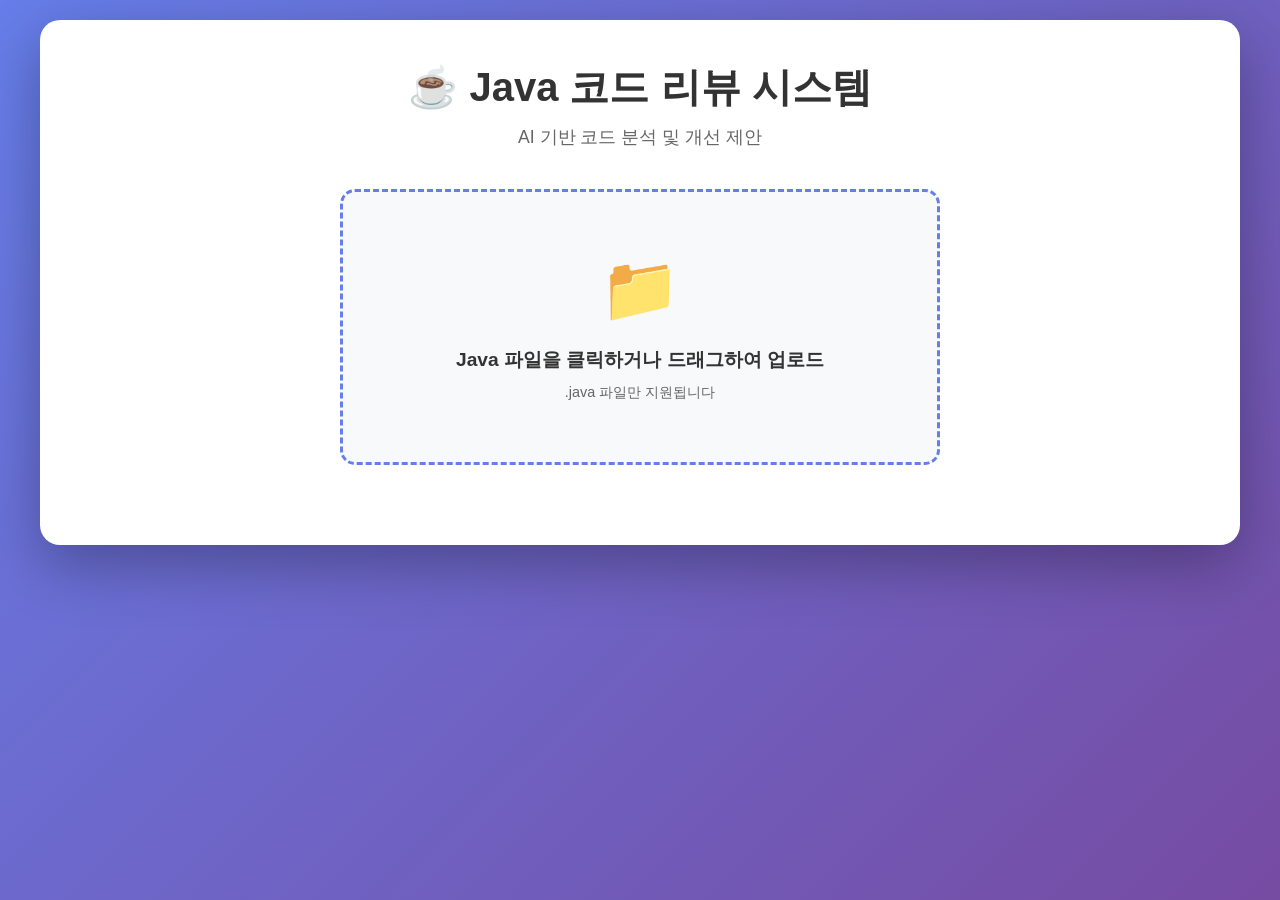
==== index.html @ c952cc62 "Add Pages deployment files and fix module exports" ====
<!DOCTYPE html>
<html lang="ko">
<head>
    <meta charset="UTF-8">
    <meta name="viewport" content="width=device-width, initial-scale=1.0">
    <title>Java 코드 리뷰 시스템</title>
    <link rel="stylesheet" href="/static/css/style.css">
</head>
<body>
    <div class="container">
        <header>
            <h1>☕ Java 코드 리뷰 시스템</h1>
            <p class="subtitle">AI 기반 코드 분석 및 개선 제안</p>
        </header>

        <div class="upload-section">
            <div class="upload-box" id="uploadBox">
                <input type="file" id="fileInput" accept=".java" style="display: none;">
                <div class="upload-area" onclick="document.getElementById('fileInput').click()">
                    <div class="upload-icon">📁</div>
                    <p class="upload-text">Java 파일을 클릭하거나 드래그하여 업로드</p>
                    <p class="upload-hint">.java 파일만 지원됩니다</p>
                </div>
            </div>
            <div class="file-info" id="fileInfo" style="display: none;">
                <span id="fileName"></span>
                <button onclick="clearFile()" class="clear-btn">✕</button>
            </div>
        </div>

        <div class="loading" id="loading" style="display: none;">
            <div class="spinner"></div>
            <p>코드를 분석하는 중...</p>
        </div>

        <div class="results-section" id="resultsSection" style="display: none;">
            <div class="basic-analysis" id="basicAnalysis"></div>
            <div class="ai-review" id="aiReview"></div>
        </div>

        <div class="error-message" id="errorMessage" style="display: none;"></div>
    </div>

    <script src="/static/js/app.js"></script>
</body>
</html>
---- static/css/style.css ----
* {
    margin: 0;
    padding: 0;
    box-sizing: border-box;
}

body {
    font-family: 'Segoe UI', Tahoma, Geneva, Verdana, sans-serif;
    background: linear-gradient(135deg, #667eea 0%, #764ba2 100%);
    min-height: 100vh;
    padding: 20px;
}

.container {
    max-width: 1200px;
    margin: 0 auto;
    background: white;
    border-radius: 20px;
    box-shadow: 0 20px 60px rgba(0, 0, 0, 0.3);
    padding: 40px;
}

header {
    text-align: center;
    margin-bottom: 40px;
}

header h1 {
    color: #333;
    font-size: 2.5em;
    margin-bottom: 10px;
}

.subtitle {
    color: #666;
    font-size: 1.1em;
}

.upload-section {
    margin-bottom: 40px;
}

.upload-box {
    max-width: 600px;
    margin: 0 auto;
}

.upload-area {
    border: 3px dashed #667eea;
    border-radius: 15px;
    padding: 60px 20px;
    text-align: center;
    cursor: pointer;
    transition: all 0.3s;
    background: #f8f9fa;
}

.upload-area:hover {
    background: #e9ecef;
    border-color: #764ba2;
    transform: translateY(-2px);
}

.upload-icon {
    font-size: 4em;
    margin-bottom: 20px;
}

.upload-text {
    font-size: 1.2em;
    color: #333;
    margin-bottom: 10px;
    font-weight: bold;
}

.upload-hint {
    font-size: 0.9em;
    color: #666;
}

.file-info {
    display: flex;
    align-items: center;
    justify-content: space-between;
    background: #e3f2fd;
    padding: 15px 20px;
    border-radius: 10px;
    margin-top: 20px;
    max-width: 600px;
    margin-left: auto;
    margin-right: auto;
}

.clear-btn {
    background: #f44336;
    color: white;
    border: none;
    border-radius: 50%;
    width: 30px;
    height: 30px;
    cursor: pointer;
    font-size: 1.2em;
    transition: transform 0.2s;
}

.clear-btn:hover {
    transform: scale(1.1);
}

.loading {
    text-align: center;
    padding: 40px;
}

.spinner {
    border: 4px solid #f3f3f3;
    border-top: 4px solid #667eea;
    border-radius: 50%;
    width: 50px;
    height: 50px;
    animation: spin 1s linear infinite;
    margin: 0 auto 20px;
}

@keyframes spin {
    0% { transform: rotate(0deg); }
    100% { transform: rotate(360deg); }
}

.results-section {
    margin-top: 40px;
}

.basic-analysis {
    background: #f8f9fa;
    border-radius: 15px;
    padding: 30px;
    margin-bottom: 30px;
}

.basic-analysis h2 {
    color: #333;
    margin-bottom: 20px;
    font-size: 1.5em;
}

.stats-grid {
    display: grid;
    grid-template-columns: repeat(auto-fit, minmax(200px, 1fr));
    gap: 20px;
}

.stat-item {
    background: white;
    padding: 20px;
    border-radius: 10px;
    text-align: center;
    box-shadow: 0 2px 5px rgba(0,0,0,0.1);
}

.stat-label {
    color: #666;
    font-size: 0.9em;
    margin-bottom: 10px;
}

.stat-value {
    color: #667eea;
    font-size: 2em;
    font-weight: bold;
}

.ai-review {
    background: #f8f9fa;
    border-radius: 15px;
    padding: 30px;
}

.ai-review h2 {
    color: #333;
    margin-bottom: 20px;
    font-size: 1.5em;
}

.review-section {
    background: white;
    padding: 20px;
    border-radius: 10px;
    margin-bottom: 20px;
    border-left: 4px solid #667eea;
}

.review-section h3 {
    color: #667eea;
    margin-bottom: 15px;
    font-size: 1.2em;
}

.review-section p {
    color: #555;
    line-height: 1.8;
    white-space: pre-wrap;
}

.code-block {
    background: #2d2d2d;
    color: #f8f8f2;
    padding: 15px;
    border-radius: 5px;
    overflow-x: auto;
    margin-top: 10px;
    font-family: 'Courier New', monospace;
    font-size: 0.9em;
}

.error-message {
    background: #fee;
    color: #c33;
    padding: 15px;
    border-radius: 10px;
    margin-top: 20px;
    text-align: center;
}

@media (max-width: 768px) {
    .container {
        padding: 20px;
    }

    header h1 {
        font-size: 1.8em;
    }

    .stats-grid {
        grid-template-columns: 1fr;
    }
}
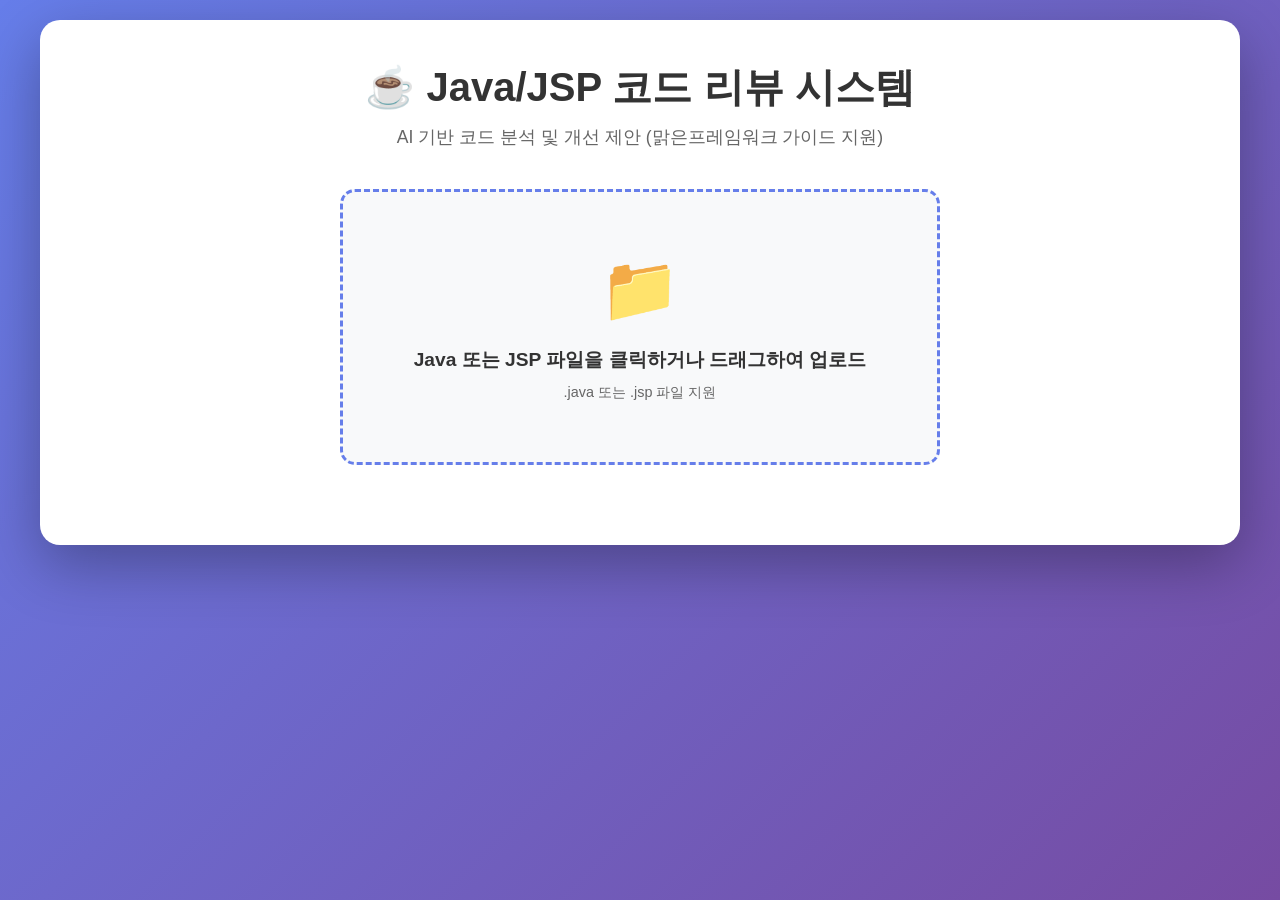
==== commit 5c17e893: "Add JSP support with malgn framework guide compliance analyzer" ====
--- a/index.html
+++ b/index.html
@@ -9,17 +9,17 @@
 <body>
     <div class="container">
         <header>
-            <h1>☕ Java 코드 리뷰 시스템</h1>
-            <p class="subtitle">AI 기반 코드 분석 및 개선 제안</p>
+            <h1>☕ Java/JSP 코드 리뷰 시스템</h1>
+            <p class="subtitle">AI 기반 코드 분석 및 개선 제안 (맑은프레임워크 가이드 지원)</p>
         </header>
 
         <div class="upload-section">
             <div class="upload-box" id="uploadBox">
-                <input type="file" id="fileInput" accept=".java" style="display: none;">
+                <input type="file" id="fileInput" accept=".java,.jsp" style="display: none;">
                 <div class="upload-area" onclick="document.getElementById('fileInput').click()">
                     <div class="upload-icon">📁</div>
-                    <p class="upload-text">Java 파일을 클릭하거나 드래그하여 업로드</p>
-                    <p class="upload-hint">.java 파일만 지원됩니다</p>
+                    <p class="upload-text">Java 또는 JSP 파일을 클릭하거나 드래그하여 업로드</p>
+                    <p class="upload-hint">.java 또는 .jsp 파일 지원</p>
                 </div>
             </div>
             <div class="file-info" id="fileInfo" style="display: none;">
@@ -45,3 +45,4 @@
 </body>
 </html>
 
+
